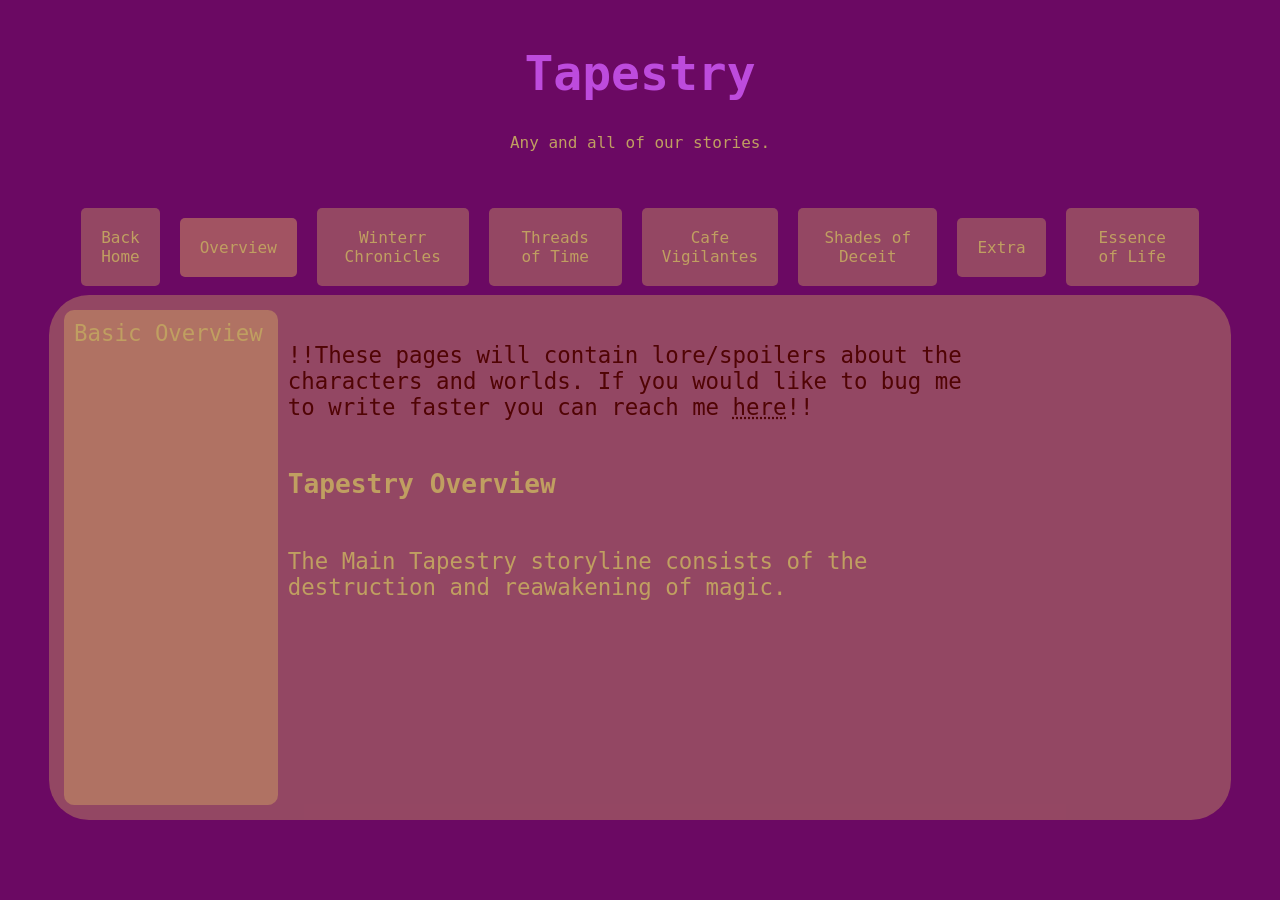
==== tapestry.html @ 0054a97f "fix minor headmate things,  continued working on project tab  did more tapestry work" ====
<!DOCTYPE html>
<html>
  <head>
    <title>Tapestry</title>
    <link href="./tapestry.css" rel="stylesheet"/>
    <link href="./z-logo.png" rel="icon"/>
  </head>


  <body>
     <div class="pageTitleBox">
      <h1 id="pageTitle"> Tapestry </h1>
      <p>Any and all of our stories.</p>
    </div>

    <div id="tabs">
      <a href="./index.html"><div class="tab">Back Home</div></a>
      <div id="overviewTab" class="tab select"> Overview </div>
      <div id="winterrTab" class="tab"> Winterr Chronicles</div>
      <div id="totTab" class="tab"> Threads of Time</div>
      <div id="CVTab" class="tab">Cafe Vigilantes</div>
      <div id="SoDTab" class="tab">Shades of Deceit</div>
      <div id="extraTab" class="tab">Extra</div>
      <div id="essaTab" class="tab">Essence of Life</div>
    
    </div>

    <div id="pagecontent">
      <div id="overview" style="display: flex;">
        <div id="ovbar" class="sidebar">
          Basic Overview
        </div>
        <div id="ovpg1" class="pages">
          <p class="disclaimer">!!These pages will contain lore/spoilers about the characters and worlds. 
          If you would like to bug me to write faster you can reach me <a id="email" href="mailto:starfoxbutbusiness+bookcomplaints@gmail.com">here</a>!!</p>
          <h3> Tapestry Overview </h3>
          <p>The Main Tapestry storyline consists of the destruction and reawakening of magic.
           

          </p>
        </div>

      </div><!--end of overveiw-->

      <div id="winterr" style="display: none;">
        <div id="winbar" class="sidebar"> Winterr Overview</div>
        <div id="winpg1" class="pages">
            <h3> Winterr Chronicles</h3>
          
          
          </div>


      </div><!--end of winterr-->

      <div id="tot" style="display: none;">
        <div id="totbar" class="sidebar"> Threads Overview</div>
        <div id="winpg1" class="pages">
          <h3> Threads of Time</h3>


        </div>
        
      </div><!--end of tot-->

      <div id="CV" style="display: none;">
        <div id="cvbar" class="sidebar"> Cafe Overview</div>
        <div id="winpg1" class="pages">
          <h3> Cafe Vigilantes</h3>


        </div>
        
      </div><!--end of cv-->
    
      <div id="SoD" style="display: none;">
        <div id="sodbar" class="sidebar"> Shades Overview</div>
        <div id="winpg1" class="pages">
          <h3> Shades of Deceit</h3>


        </div>
        
      </div><!--end of sod-->

      <div id="extra" style="display: none;">
        <div id="exbar" class="sidebar"> Extra Overview</div>
        <div id="winpg1" class="pages">
          <h3> Side Stories</h3>


        </div>
        
      </div><!--end of extra-->

      <div id="essa" style="display: none;">
       <div id="essabar" class="sidebar"> Essence Overview</div>
       <div id="winpg1" class="pages">
        <h3> Essence of Life</h3>


       </div>
       
      </div><!--end of essa-->

    </div> <!-- end of page content-->


<script src="./tapestry.js"></script>

  </body>
</html>
---- tapestry.css ----
body{
    background-color: rgb(107, 9, 99);
    /*animation-name: tapBack;
    animation-duration: 5s;
    animation-iteration-count: infinite;*/
    color: rgb(192, 159, 97);
    text-align: center;
    display: flex;
    flex-direction: column;
    justify-content: center;
    align-items: center;
    font-family: Monospace, "sans serif";
    scrollbar-color: rgb(192, 159, 97) #64cff000;
}


@keyframes tapBack {
    0% { background-image: linear-gradient(to bottom, rgb(107, 81, 9), rgb(107, 97, 9), rgb(107, 97, 9), rgb(107, 97, 9), rgb(107, 97, 9) );}
    25% { background-image: linear-gradient(to bottom, rgb(107, 97, 9), rgb(107, 81, 9), rgb(107, 97, 9), rgb(107, 97, 9), rgb(107, 97, 9) );}
    50% { background-image: linear-gradient(to bottom, rgb(107, 97, 9), rgb(107, 97, 9), rgb(107, 81, 9), rgb(107, 97, 9), rgb(107, 97, 9) );}
    75% { background-image: linear-gradient(to bottom, rgb(107, 97, 9), rgb(107, 97, 9), rgb(107, 97, 9), rgb(107, 81, 9), rgb(107, 97, 9) );}
    100% {background-image: linear-gradient(to bottom, rgb(107, 97, 9) rgb(107, 97, 9), rgb(107, 97, 9), rgb(107, 97, 9),  rgb(107, 81, 9));}
}

.pageTitleBox{
    width: fit-content;
    height: fit-content;
    padding: 5px 30px 30px;
    border-radius: 50px;

}

#pageTitle{
    font-size: 300%;
    color: rgb(189, 75, 221);
}

#tabs{
    width: 90%;
    display: flex;
    flex-direction: row;
    justify-content: space-between;
    align-items: center;
    overflow-x: auto;
    user-select: none;
}

.tab{
    width: fit-content;
    background-color: #f0d6644d;
    padding: 20px;
    margin: 10px;
    border-radius: 5px;
    cursor: pointer;
}

.tab:hover{
    background-color: #caa84967;
}

 .select{
    width: fit-content;
    background-color: #f0be6269;
    padding: 20px;
    border-radius: 5px;
    cursor: pointer;
}

a:link, a:visited {
    color: rgb(192, 159, 97);
    text-decoration: none;
}

a:active{
    background-color: #f0be6269;
} 

#pagecontent{
    background-color: #f0d6644d;
    color:  rgb(192, 159, 97);
    font-size: 140%;
    padding: 30px;
    border-radius: 40px;
    height: 55vh;
    width: 90%;
    padding: 15px;
    position: fixed;
    top:295px;
    text-align: left;
    display: flex;
    flex-direction: row;
    justify-content: space-between;

}

.sidebar{
    height: 98%;
    max-width: 30%;
    background-color: #f0d6644d;
    overflow-y: scroll;
    scrollbar-gutter: stable;
    scrollbar-color: rgb(192, 159, 97) #64cff000;
    padding-left: 10px;
    padding-top: 10px;
    border-radius: 10px;
}

.pages{
    display: flex;
    flex-direction: column;
    padding: 10px;
    width: 60%;
}

.disclaimer, .disclaimer a{
    color: rgb(80, 4, 4);
}

#email{
    text-decoration: underline dotted;
}
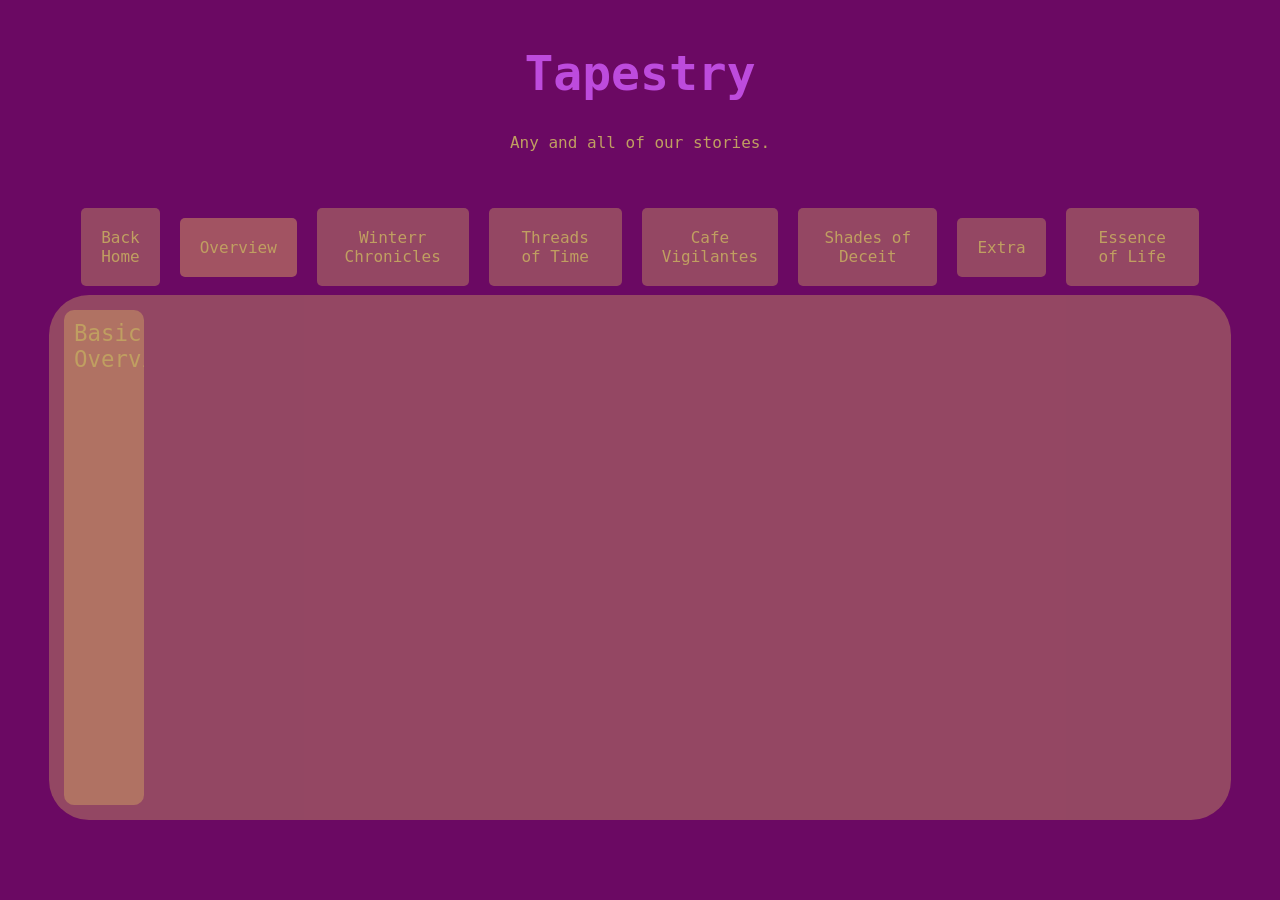
==== commit 5e852f0c: "working on tapestry pages" ====
--- a/tapestry.html
+++ b/tapestry.html
@@ -3,7 +3,7 @@
   <head>
     <title>Tapestry</title>
     <link href="./tapestry.css" rel="stylesheet"/>
-    <link href="./z-logo.png" rel="icon"/>
+    <link href="pics/z-logo.png" rel="icon"/>
   </head>
 
 
@@ -27,24 +27,22 @@
 
     <div id="pagecontent">
       <div id="overview" style="display: flex;">
-        <div id="ovbar" class="sidebar">
-          Basic Overview
-        </div>
-        <div id="ovpg1" class="pages">
-          <p class="disclaimer">!!These pages will contain lore/spoilers about the characters and worlds. 
+        <div id="ovbar" class="sidebar"> Basic Overview</div>
+        <div id="ovpg" class="pages">
+          <!--<p class="disclaimer">!!These pages will contain lore/spoilers about the characters and worlds. 
           If you would like to bug me to write faster you can reach me <a id="email" href="mailto:starfoxbutbusiness+bookcomplaints@gmail.com">here</a>!!</p>
           <h3> Tapestry Overview </h3>
-          <p>The Main Tapestry storyline consists of the destruction and reawakening of magic.
-           
+          <p>The Main Tapestry storyline consists of the destruction and reawakening of magic. </p>-->
+          
 
-          </p>
+         
         </div>
 
-      </div><!--end of overveiw-->
+      </div><!--end of overview-->
 
       <div id="winterr" style="display: none;">
         <div id="winbar" class="sidebar"> Winterr Overview</div>
-        <div id="winpg1" class="pages">
+        <div id="winpg" class="pages">
             <h3> Winterr Chronicles</h3>
           
           
@@ -55,7 +53,7 @@
 
       <div id="tot" style="display: none;">
         <div id="totbar" class="sidebar"> Threads Overview</div>
-        <div id="winpg1" class="pages">
+        <div id="winpg" class="pages">
           <h3> Threads of Time</h3>
 
 
@@ -65,7 +63,7 @@
 
       <div id="CV" style="display: none;">
         <div id="cvbar" class="sidebar"> Cafe Overview</div>
-        <div id="winpg1" class="pages">
+        <div id="winpg" class="pages">
           <h3> Cafe Vigilantes</h3>
 
 
@@ -75,7 +73,7 @@
     
       <div id="SoD" style="display: none;">
         <div id="sodbar" class="sidebar"> Shades Overview</div>
-        <div id="winpg1" class="pages">
+        <div id="winpg" class="pages">
           <h3> Shades of Deceit</h3>
 
 
@@ -85,9 +83,8 @@
 
       <div id="extra" style="display: none;">
         <div id="exbar" class="sidebar"> Extra Overview</div>
-        <div id="winpg1" class="pages">
+        <div id="winpg" class="pages">
           <h3> Side Stories</h3>
-
 
         </div>
         
@@ -95,7 +92,7 @@
 
       <div id="essa" style="display: none;">
        <div id="essabar" class="sidebar"> Essence Overview</div>
-       <div id="winpg1" class="pages">
+       <div id="winpg" class="pages">
         <h3> Essence of Life</h3>
 
 
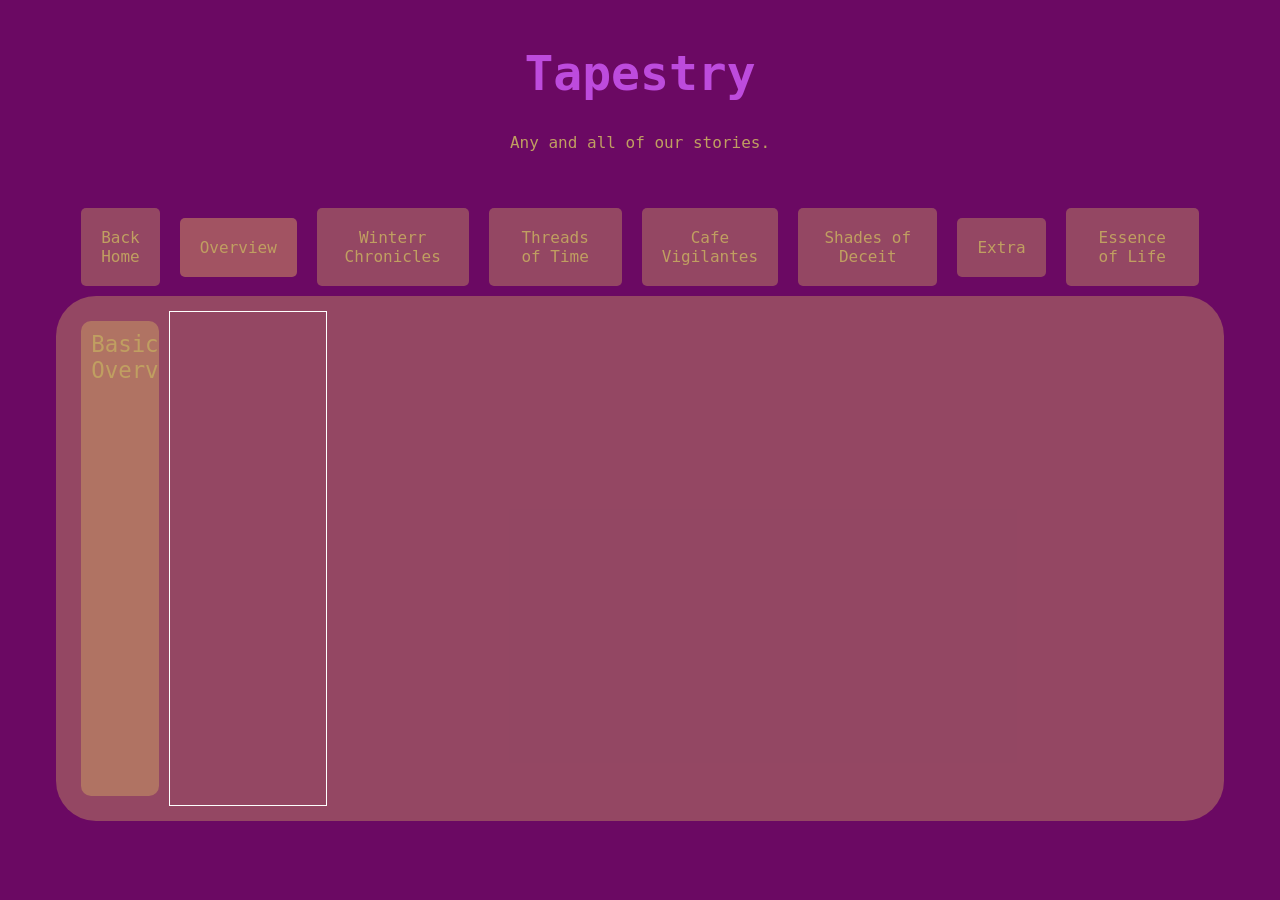
==== commit 74e6769e: "working on tapestry" ====
--- a/tapestry.html
+++ b/tapestry.html
@@ -27,8 +27,8 @@
 
     <div id="pagecontent">
       <div id="overview" style="display: flex;">
-        <div id="ovbar" class="sidebar"> Basic Overview</div>
-        <div id="ovpg" class="pages">
+        <div id="overviewbar" class="sidebar"> Basic Overview</div>
+        <div id="overviewpg" class="pages">
           <!--<p class="disclaimer">!!These pages will contain lore/spoilers about the characters and worlds. 
           If you would like to bug me to write faster you can reach me <a id="email" href="mailto:starfoxbutbusiness+bookcomplaints@gmail.com">here</a>!!</p>
           <h3> Tapestry Overview </h3>
@@ -41,8 +41,8 @@
       </div><!--end of overview-->
 
       <div id="winterr" style="display: none;">
-        <div id="winbar" class="sidebar"> Winterr Overview</div>
-        <div id="winpg" class="pages">
+        <div id="winterrbar" class="sidebar"> Winterr Overview</div>
+        <div id="winterrpg" class="pages">
             <h3> Winterr Chronicles</h3>
           
           
@@ -53,7 +53,7 @@
 
       <div id="tot" style="display: none;">
         <div id="totbar" class="sidebar"> Threads Overview</div>
-        <div id="winpg" class="pages">
+        <div id="totpg" class="pages">
           <h3> Threads of Time</h3>
 
 
@@ -62,8 +62,8 @@
       </div><!--end of tot-->
 
       <div id="CV" style="display: none;">
-        <div id="cvbar" class="sidebar"> Cafe Overview</div>
-        <div id="winpg" class="pages">
+        <div id="CVbar" class="sidebar"> Cafe Overview</div>
+        <div id="CVpg" class="pages">
           <h3> Cafe Vigilantes</h3>
 
 
@@ -72,8 +72,8 @@
       </div><!--end of cv-->
     
       <div id="SoD" style="display: none;">
-        <div id="sodbar" class="sidebar"> Shades Overview</div>
-        <div id="winpg" class="pages">
+        <div id="SoDbar" class="sidebar"> Shades Overview</div>
+        <div id="SoDpg" class="pages">
           <h3> Shades of Deceit</h3>
 
 
@@ -82,8 +82,8 @@
       </div><!--end of sod-->
 
       <div id="extra" style="display: none;">
-        <div id="exbar" class="sidebar"> Extra Overview</div>
-        <div id="winpg" class="pages">
+        <div id="extrabar" class="sidebar"> Extra Overview</div>
+        <div id="extrapg" class="pages">
           <h3> Side Stories</h3>
 
         </div>
@@ -92,7 +92,7 @@
 
       <div id="essa" style="display: none;">
        <div id="essabar" class="sidebar"> Essence Overview</div>
-       <div id="winpg" class="pages">
+       <div id="essapg" class="pages">
         <h3> Essence of Life</h3>
 
 
--- a/tapestry.css
+++ b/tapestry.css
@@ -84,8 +84,9 @@
     height: 55vh;
     width: 90%;
     padding: 15px;
-    position: fixed;
-    top:295px;
+    /*position: fixed;
+    top:295px;*/
+    justify-self: flex-end;
     text-align: left;
     display: flex;
     flex-direction: row;
@@ -94,18 +95,19 @@
 }
 
 .sidebar{
-    height: 98%;
-    max-width: 30%;
+    width: 30%;
     background-color: #f0d6644d;
     overflow-y: scroll;
     scrollbar-gutter: stable;
     scrollbar-color: rgb(192, 159, 97) #64cff000;
     padding-left: 10px;
     padding-top: 10px;
+    margin: 10px;
     border-radius: 10px;
 }
 
 .pages{
+    border: solid white 1px;
     display: flex;
     flex-direction: column;
     padding: 10px;
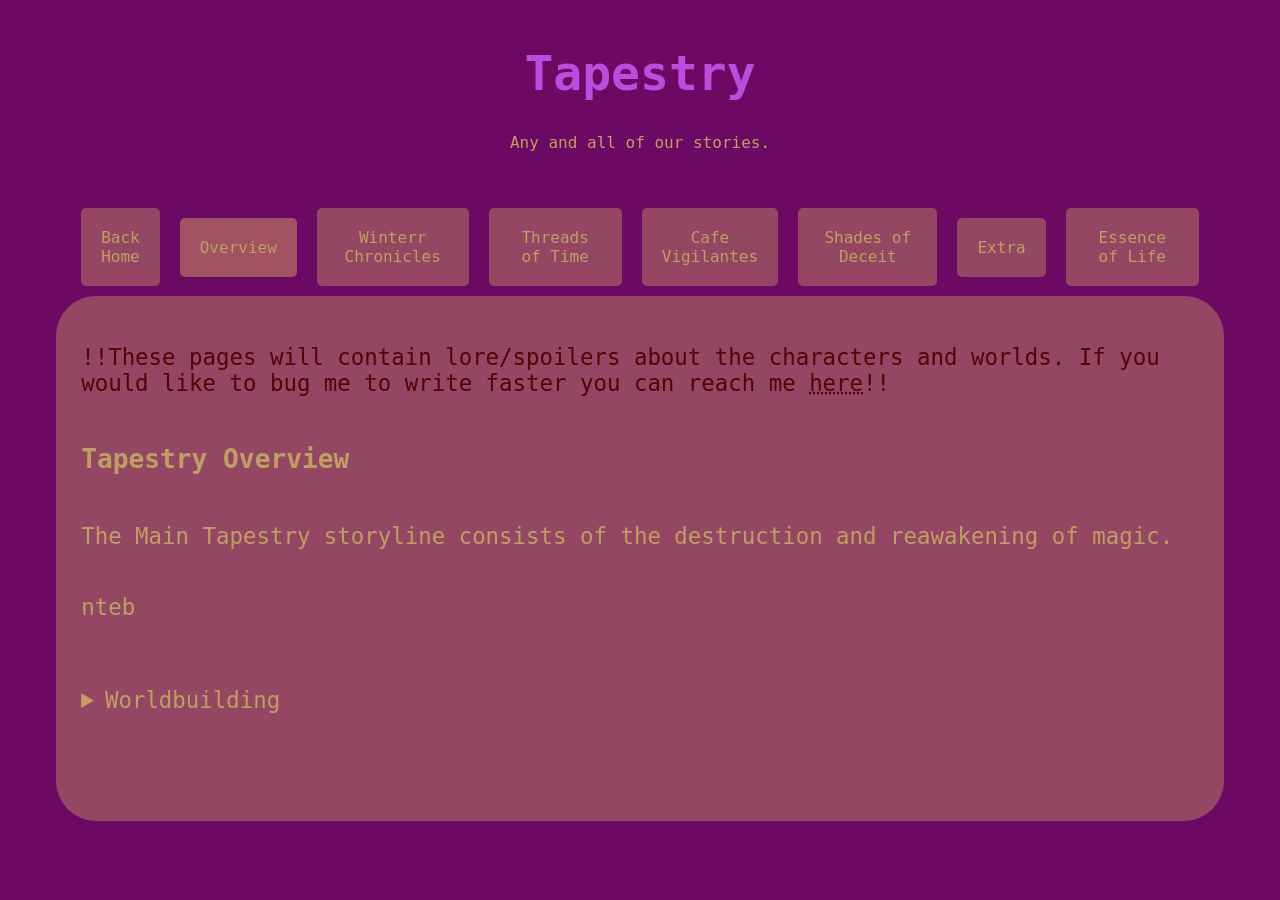
==== commit f53ba200: "tapestry" ====
--- a/tapestry.html
+++ b/tapestry.html
@@ -7,7 +7,7 @@
   </head>
 
 
-  <body>
+  <body onload="putTab(overview)">
      <div class="pageTitleBox">
       <h1 id="pageTitle"> Tapestry </h1>
       <p>Any and all of our stories.</p>
@@ -27,7 +27,6 @@
 
     <div id="pagecontent">
       <div id="overview" style="display: flex;">
-        <div id="overviewbar" class="sidebar"> Basic Overview</div>
         <div id="overviewpg" class="pages">
           <!--<p class="disclaimer">!!These pages will contain lore/spoilers about the characters and worlds. 
           If you would like to bug me to write faster you can reach me <a id="email" href="mailto:starfoxbutbusiness+bookcomplaints@gmail.com">here</a>!!</p>
@@ -41,7 +40,6 @@
       </div><!--end of overview-->
 
       <div id="winterr" style="display: none;">
-        <div id="winterrbar" class="sidebar"> Winterr Overview</div>
         <div id="winterrpg" class="pages">
             <h3> Winterr Chronicles</h3>
           
@@ -52,7 +50,6 @@
       </div><!--end of winterr-->
 
       <div id="tot" style="display: none;">
-        <div id="totbar" class="sidebar"> Threads Overview</div>
         <div id="totpg" class="pages">
           <h3> Threads of Time</h3>
 
@@ -62,7 +59,6 @@
       </div><!--end of tot-->
 
       <div id="CV" style="display: none;">
-        <div id="CVbar" class="sidebar"> Cafe Overview</div>
         <div id="CVpg" class="pages">
           <h3> Cafe Vigilantes</h3>
 
@@ -72,7 +68,6 @@
       </div><!--end of cv-->
     
       <div id="SoD" style="display: none;">
-        <div id="SoDbar" class="sidebar"> Shades Overview</div>
         <div id="SoDpg" class="pages">
           <h3> Shades of Deceit</h3>
 
@@ -82,7 +77,6 @@
       </div><!--end of sod-->
 
       <div id="extra" style="display: none;">
-        <div id="extrabar" class="sidebar"> Extra Overview</div>
         <div id="extrapg" class="pages">
           <h3> Side Stories</h3>
 
@@ -91,7 +85,6 @@
       </div><!--end of extra-->
 
       <div id="essa" style="display: none;">
-       <div id="essabar" class="sidebar"> Essence Overview</div>
        <div id="essapg" class="pages">
         <h3> Essence of Life</h3>
 
--- a/tapestry.css
+++ b/tapestry.css
@@ -84,34 +84,23 @@
     height: 55vh;
     width: 90%;
     padding: 15px;
-    /*position: fixed;
-    top:295px;*/
     justify-self: flex-end;
     text-align: left;
     display: flex;
     flex-direction: row;
-    justify-content: space-between;
+    justify-content:space-around;
+    align-content: center;
 
 }
 
-.sidebar{
-    width: 30%;
-    background-color: #f0d6644d;
-    overflow-y: scroll;
-    scrollbar-gutter: stable;
-    scrollbar-color: rgb(192, 159, 97) #64cff000;
-    padding-left: 10px;
-    padding-top: 10px;
-    margin: 10px;
-    border-radius: 10px;
-}
-
 .pages{
-    border: solid white 1px;
     display: flex;
     flex-direction: column;
     padding: 10px;
-    width: 60%;
+    max-width: 99%;
+    overflow-y: auto;
+    overflow-wrap: anywhere;
+    scrollbar-gutter: stable;
 }
 
 .disclaimer, .disclaimer a{
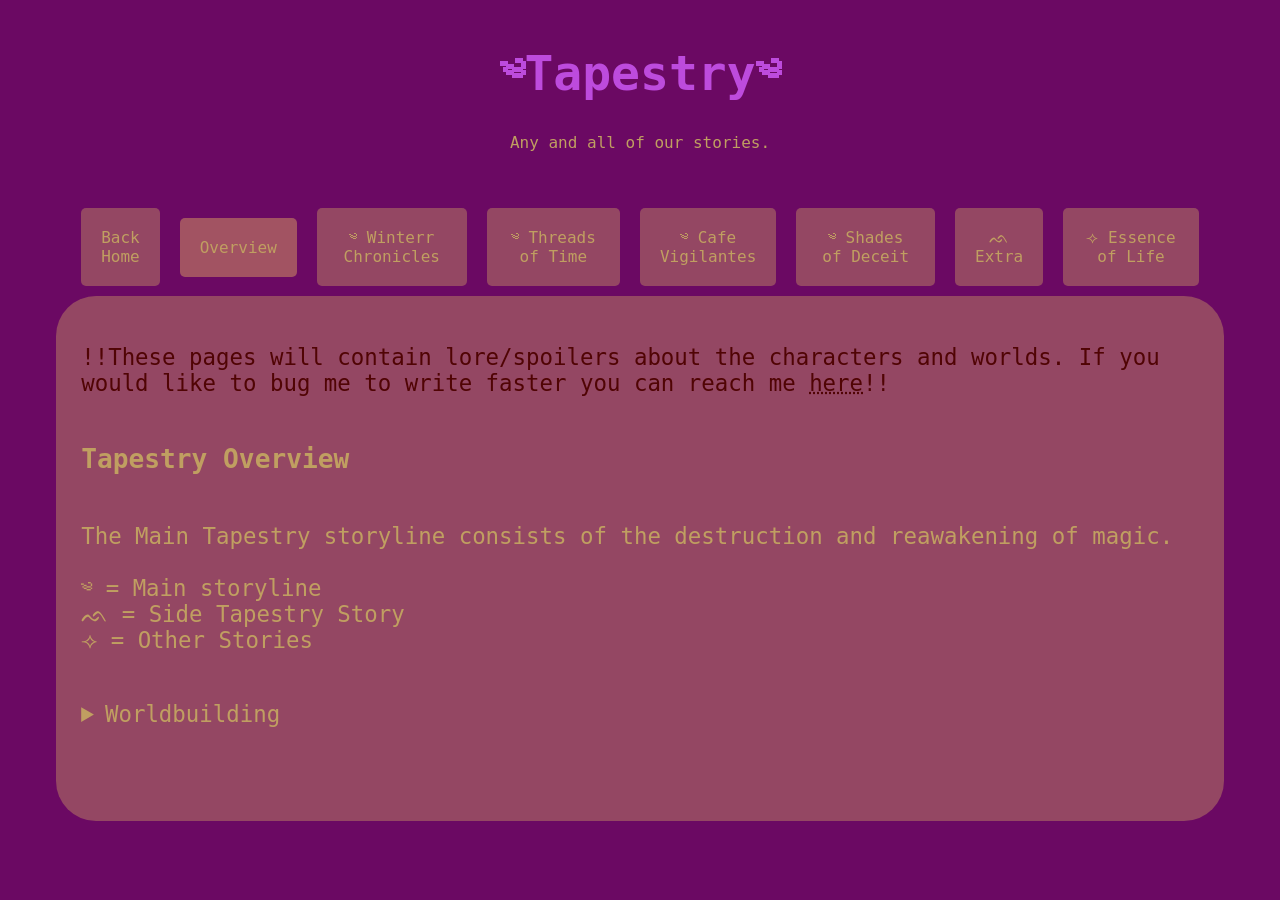
==== commit c35ceeb6: "tapestry work" ====
--- a/tapestry.html
+++ b/tapestry.html
@@ -9,19 +9,19 @@
 
   <body onload="putTab(overview)">
      <div class="pageTitleBox">
-      <h1 id="pageTitle"> Tapestry </h1>
+      <h1 id="pageTitle"> ༄Tapestry༄ </h1>
       <p>Any and all of our stories.</p>
     </div>
 
     <div id="tabs">
       <a href="./index.html"><div class="tab">Back Home</div></a>
       <div id="overviewTab" class="tab select"> Overview </div>
-      <div id="winterrTab" class="tab"> Winterr Chronicles</div>
-      <div id="totTab" class="tab"> Threads of Time</div>
-      <div id="CVTab" class="tab">Cafe Vigilantes</div>
-      <div id="SoDTab" class="tab">Shades of Deceit</div>
-      <div id="extraTab" class="tab">Extra</div>
-      <div id="essaTab" class="tab">Essence of Life</div>
+      <div id="winterrTab" class="tab"> ༄ Winterr Chronicles</div>
+      <div id="totTab" class="tab"> ༄ Threads of Time</div>
+      <div id="CVTab" class="tab"> ༄ Cafe Vigilantes</div>
+      <div id="SoDTab" class="tab"> ༄ Shades of Deceit</div>
+      <div id="extraTab" class="tab"> ᨒ Extra</div>
+      <div id="essaTab" class="tab"> ⟢ Essence of Life</div>
     
     </div>
 
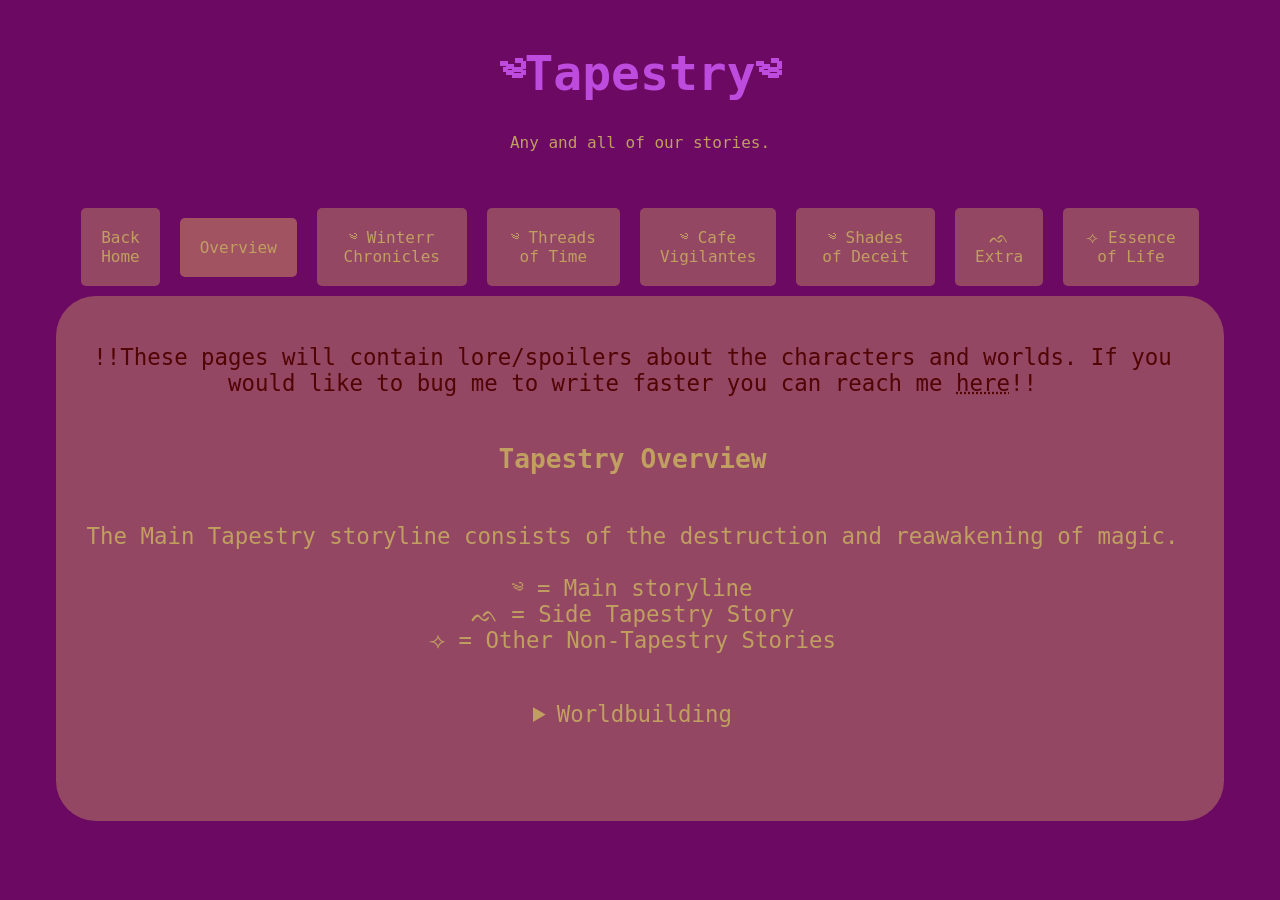
==== commit 7f3026c7: "tapestry work" ====
--- a/tapestry.html
+++ b/tapestry.html
@@ -28,13 +28,6 @@
     <div id="pagecontent">
       <div id="overview" style="display: flex;">
         <div id="overviewpg" class="pages">
-          <!--<p class="disclaimer">!!These pages will contain lore/spoilers about the characters and worlds. 
-          If you would like to bug me to write faster you can reach me <a id="email" href="mailto:starfoxbutbusiness+bookcomplaints@gmail.com">here</a>!!</p>
-          <h3> Tapestry Overview </h3>
-          <p>The Main Tapestry storyline consists of the destruction and reawakening of magic. </p>-->
-          
-
-         
         </div>
 
       </div><!--end of overview-->
@@ -42,8 +35,6 @@
       <div id="winterr" style="display: none;">
         <div id="winterrpg" class="pages">
             <h3> Winterr Chronicles</h3>
-          
-          
           </div>
 
 
@@ -52,8 +43,6 @@
       <div id="tot" style="display: none;">
         <div id="totpg" class="pages">
           <h3> Threads of Time</h3>
-
-
         </div>
         
       </div><!--end of tot-->
@@ -61,8 +50,6 @@
       <div id="CV" style="display: none;">
         <div id="CVpg" class="pages">
           <h3> Cafe Vigilantes</h3>
-
-
         </div>
         
       </div><!--end of cv-->
@@ -70,8 +57,6 @@
       <div id="SoD" style="display: none;">
         <div id="SoDpg" class="pages">
           <h3> Shades of Deceit</h3>
-
-
         </div>
         
       </div><!--end of sod-->
@@ -79,7 +64,6 @@
       <div id="extra" style="display: none;">
         <div id="extrapg" class="pages">
           <h3> Side Stories</h3>
-
         </div>
         
       </div><!--end of extra-->
@@ -87,8 +71,6 @@
       <div id="essa" style="display: none;">
        <div id="essapg" class="pages">
         <h3> Essence of Life</h3>
-
-
        </div>
        
       </div><!--end of essa-->
--- a/tapestry.css
+++ b/tapestry.css
@@ -1,8 +1,5 @@
 body{
     background-color: rgb(107, 9, 99);
-    /*animation-name: tapBack;
-    animation-duration: 5s;
-    animation-iteration-count: infinite;*/
     color: rgb(192, 159, 97);
     text-align: center;
     display: flex;
@@ -11,15 +8,6 @@
     align-items: center;
     font-family: Monospace, "sans serif";
     scrollbar-color: rgb(192, 159, 97) #64cff000;
-}
-
-
-@keyframes tapBack {
-    0% { background-image: linear-gradient(to bottom, rgb(107, 81, 9), rgb(107, 97, 9), rgb(107, 97, 9), rgb(107, 97, 9), rgb(107, 97, 9) );}
-    25% { background-image: linear-gradient(to bottom, rgb(107, 97, 9), rgb(107, 81, 9), rgb(107, 97, 9), rgb(107, 97, 9), rgb(107, 97, 9) );}
-    50% { background-image: linear-gradient(to bottom, rgb(107, 97, 9), rgb(107, 97, 9), rgb(107, 81, 9), rgb(107, 97, 9), rgb(107, 97, 9) );}
-    75% { background-image: linear-gradient(to bottom, rgb(107, 97, 9), rgb(107, 97, 9), rgb(107, 97, 9), rgb(107, 81, 9), rgb(107, 97, 9) );}
-    100% {background-image: linear-gradient(to bottom, rgb(107, 97, 9) rgb(107, 97, 9), rgb(107, 97, 9), rgb(107, 97, 9),  rgb(107, 81, 9));}
 }
 
 .pageTitleBox{
@@ -85,7 +73,7 @@
     width: 90%;
     padding: 15px;
     justify-self: flex-end;
-    text-align: left;
+    text-align: center;
     display: flex;
     flex-direction: row;
     justify-content:space-around;
@@ -109,4 +97,25 @@
 
 #email{
     text-decoration: underline dotted;
+}
+
+.timeline{
+    border: solid #f0d66423 3px;
+    border-radius: 10px;
+    height: 300px;
+    width: 93%;
+    display: flex;
+    flex-direction: row;
+    justify-content: space-around;
+    overflow-x: auto;
+}
+
+.timelinePoint{
+    background-color: #f0d66423;
+    margin: 15px;
+    padding: 10px;
+    border-radius: 15px;
+    width: 400px;
+    min-width: 200px;
+
 }
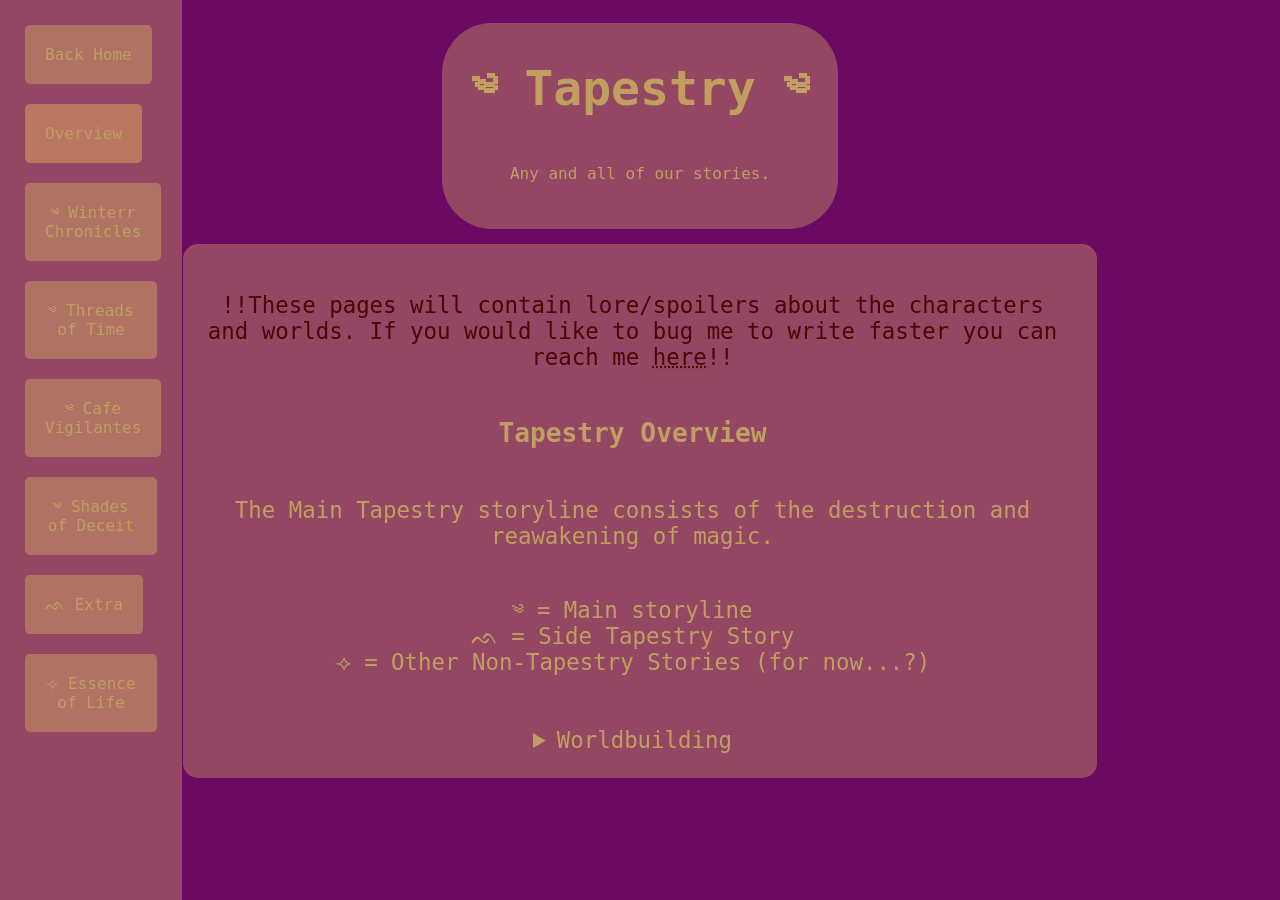
==== commit b727da01: "looks update pt 4.2" ====
--- a/tapestry.html
+++ b/tapestry.html
@@ -3,13 +3,13 @@
   <head>
     <title>Tapestry</title>
     <link href="./tapestry.css" rel="stylesheet"/>
-    <link href="pics/z-logo.png" rel="icon"/>
+    <link href="site-pics/z-logo.png" rel="icon"/>
   </head>
 
 
   <body onload="putTab(overview)">
      <div class="pageTitleBox">
-      <h1 id="pageTitle"> ༄Tapestry༄ </h1>
+      <h1 id="pageTitle"> ༄ Tapestry ༄ </h1>
       <p>Any and all of our stories.</p>
     </div>
 
--- a/tapestry.css
+++ b/tapestry.css
@@ -11,25 +11,33 @@
 }
 
 .pageTitleBox{
+    background-color: #f0d6644d;
+    display: flex;
+    flex-direction: column;
+    align-self: center;
+    text-align: center;
     width: fit-content;
-    height: fit-content;
     padding: 5px 30px 30px;
     border-radius: 50px;
-
+    margin: 15px;
 }
 
 #pageTitle{
     font-size: 300%;
-    color: rgb(189, 75, 221);
+    color: rgb(192, 159, 97);
 }
 
+
 #tabs{
-    width: 90%;
+    background-color: #f0d6644d;
+    position: fixed;
+    top: 0px;
+    left: 0px;
     display: flex;
-    flex-direction: row;
-    justify-content: space-between;
-    align-items: center;
-    overflow-x: auto;
+    flex-direction: column;
+    max-width: 152px;
+    padding: 15px;
+    height: 100vh;
     user-select: none;
 }
 
@@ -40,6 +48,11 @@
     margin: 10px;
     border-radius: 5px;
     cursor: pointer;
+    text-decoration: none;
+}
+
+.tab a{
+    text-decoration: none;
 }
 
 .tab:hover{
@@ -63,22 +76,23 @@
     background-color: #f0be6269;
 } 
 
+
+
+
+
+
 #pagecontent{
     background-color: #f0d6644d;
     color:  rgb(192, 159, 97);
     font-size: 140%;
-    padding: 30px;
-    border-radius: 40px;
-    height: 55vh;
-    width: 90%;
     padding: 15px;
     justify-self: flex-end;
     text-align: center;
+    align-content: center;
     display: flex;
-    flex-direction: row;
-    justify-content:space-around;
-    align-content: center;
-
+    align-self: center;
+    width: 70%;
+    border-radius: 15px;
 }
 
 .pages{
@@ -99,11 +113,15 @@
     text-decoration: underline dotted;
 }
 
+details{
+    user-select: none;
+}
+
 .timeline{
     border: solid #f0d66423 3px;
     border-radius: 10px;
     height: 300px;
-    width: 93%;
+    width: 1160px;
     display: flex;
     flex-direction: row;
     justify-content: space-around;
@@ -115,7 +133,13 @@
     margin: 15px;
     padding: 10px;
     border-radius: 15px;
-    width: 400px;
-    min-width: 200px;
+    min-width: 300px;
+    justify-content: center;
+    align-content: center;
+    overflow-y: auto;
+}
 
+.timelinePoint h3{
+    align-self: flex-end;
+    justify-self: flex-end;
 }
